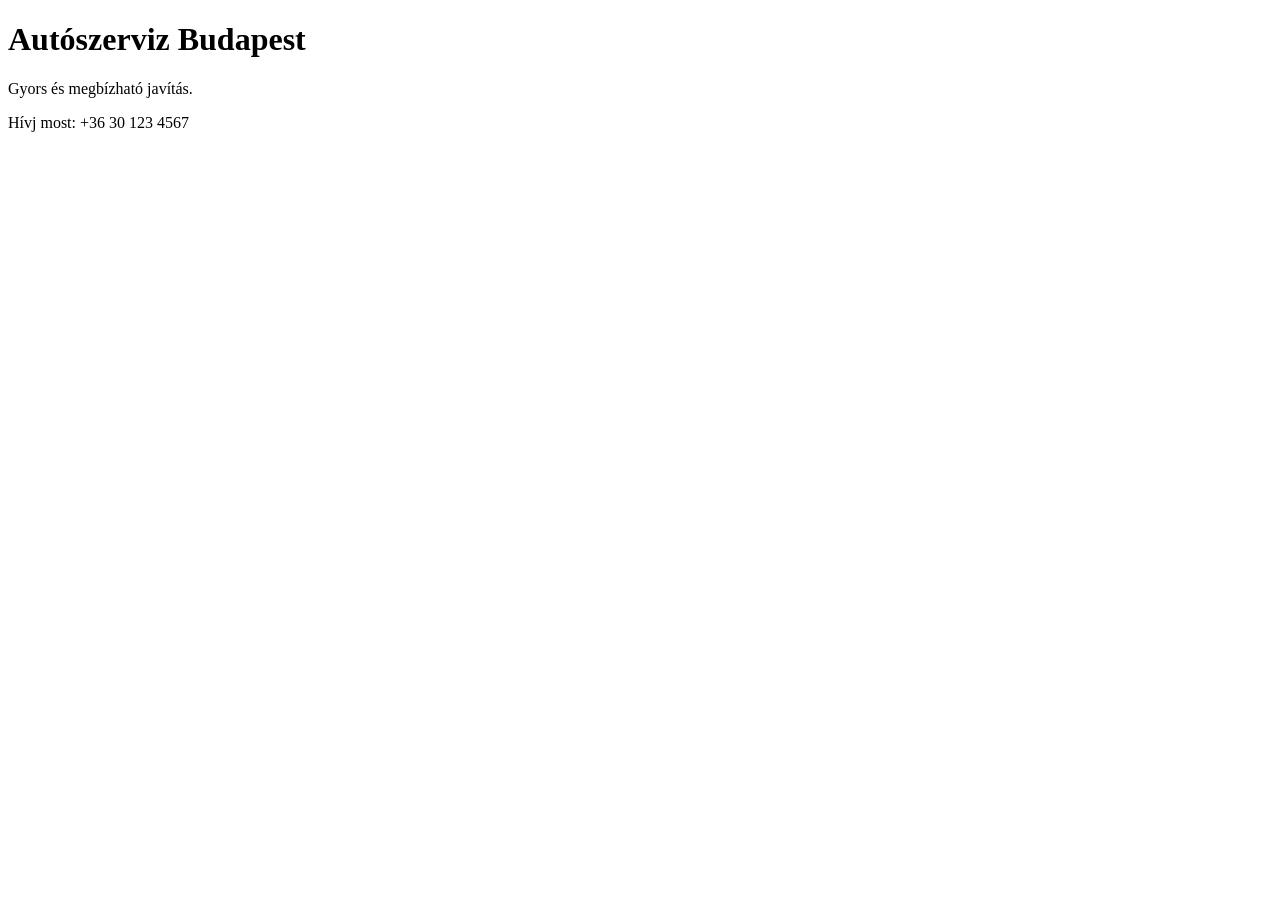
==== index.html @ 5801a92e "Add initial HTML structure for Autószerviz page" ====
<!DOCTYPE html>
<html lang="hu">
<head>
    <meta charset="UTF-8">
    <title>Autószerviz</title>
</head>
<body>
    <h1>Autószerviz Budapest</h1>
    <p>Gyors és megbízható javítás.</p>
    <p>Hívj most: +36 30 123 4567</p>
</body>
</html>
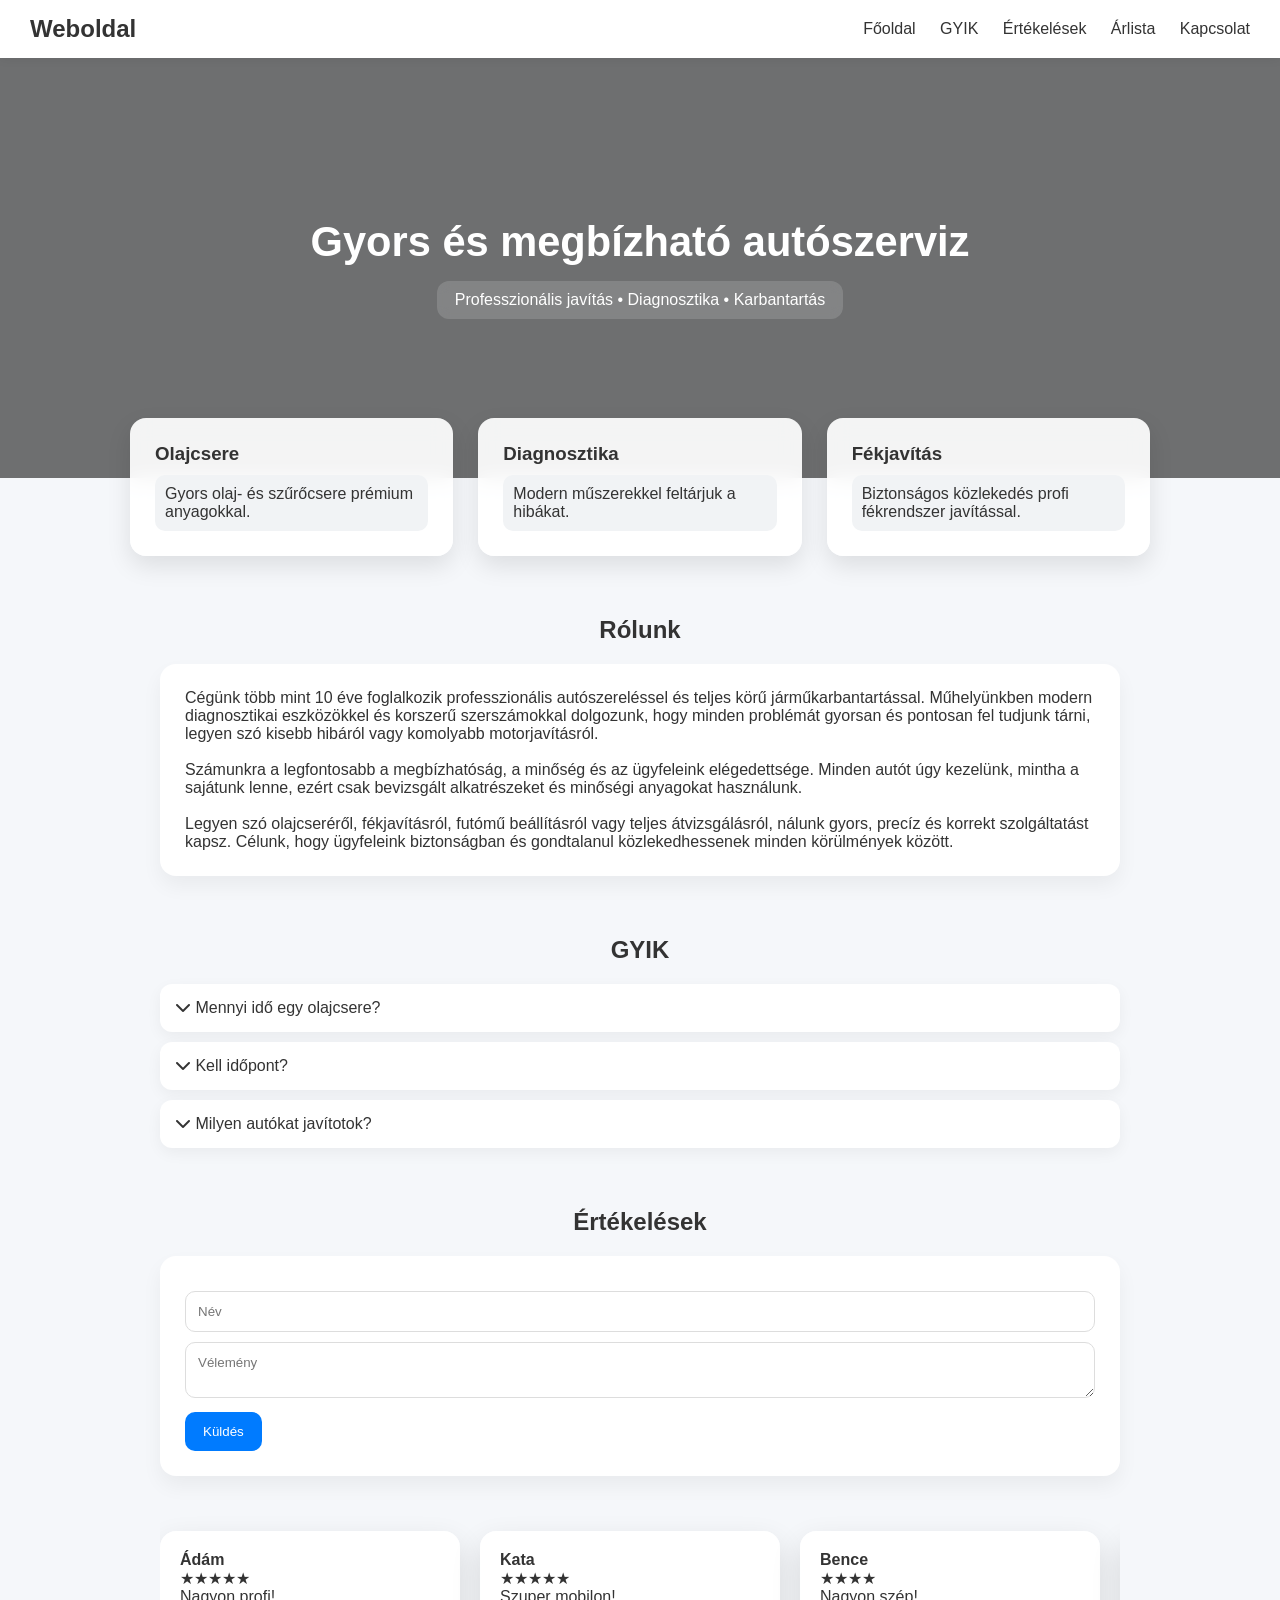
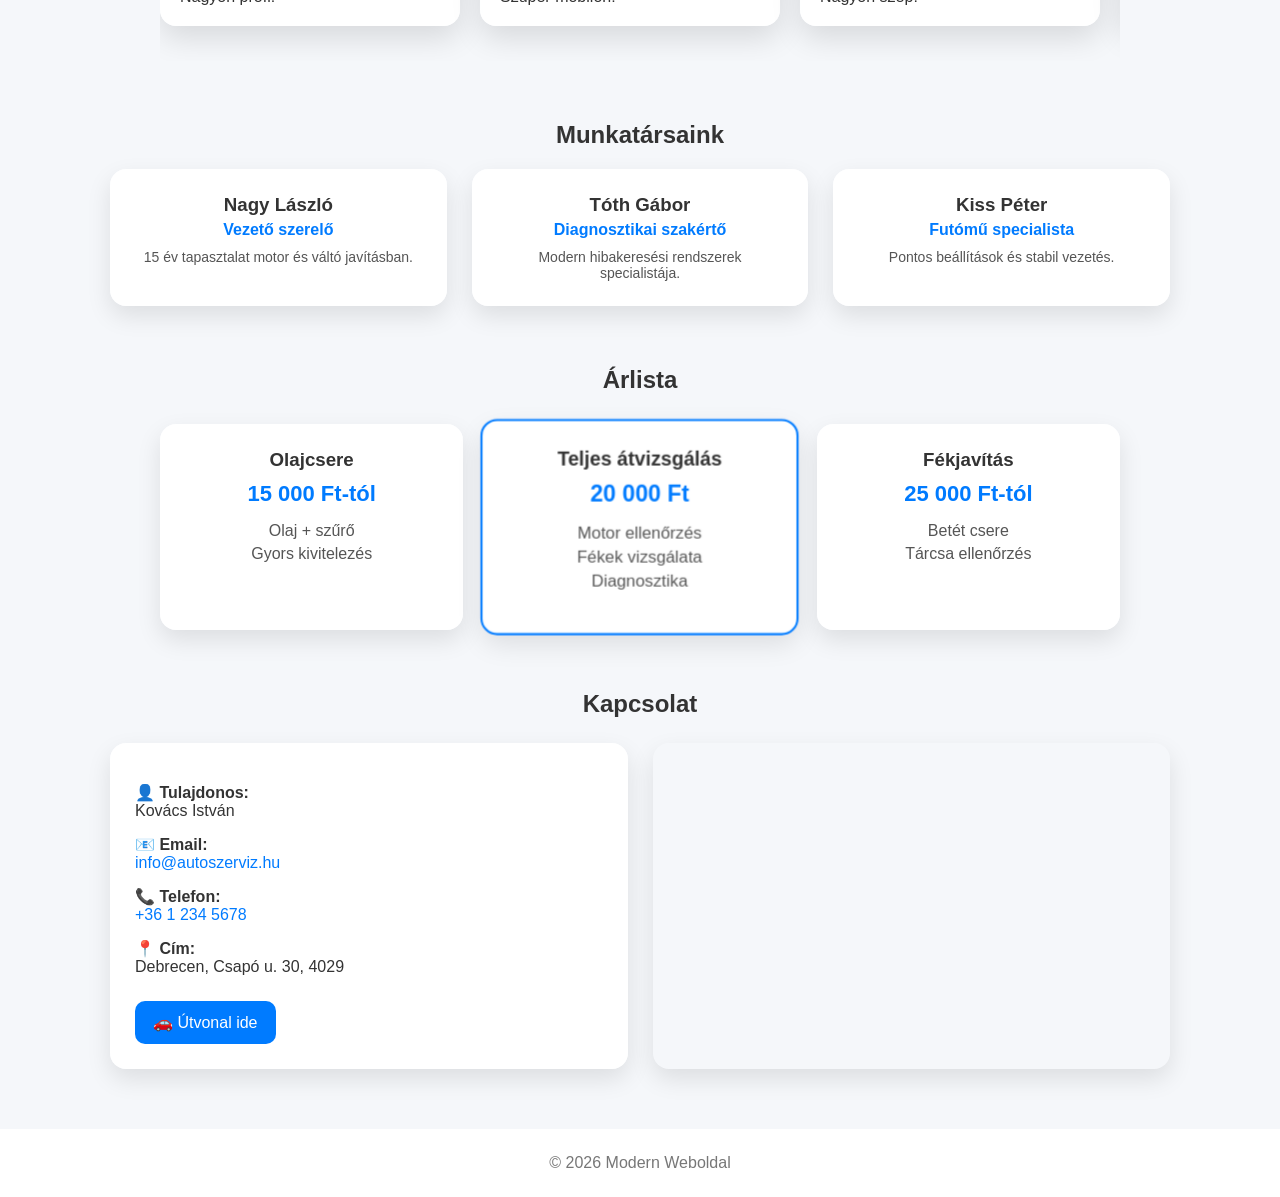
==== commit 38df0714: "Create index.html" ====
--- a/index.html
+++ b/index.html
@@ -1,12 +1,820 @@
 <!DOCTYPE html>
 <html lang="hu">
 <head>
-    <meta charset="UTF-8">
-    <title>Autószerviz</title>
+<meta charset="UTF-8">
+<meta name="viewport" content="width=device-width, initial-scale=1.0">
+
+<script src="https://code.jquery.com/jquery-3.6.0.min.js"></script>
+<link rel="stylesheet" href="https://cdnjs.cloudflare.com/ajax/libs/font-awesome/6.5.0/css/all.min.css">
+
+<title>Modern Landing Page</title>
+
+<style>
+* {
+    margin: 0;
+    padding: 0;
+    box-sizing: border-box;
+    font-family: Arial, sans-serif;
+}
+
+body {
+    background: #f5f7fa;
+    color: #333;
+    overflow-x: hidden;
+}
+
+/* HEADER */
+header {
+    background: white;
+    padding: 15px 30px;
+    display: flex;
+    justify-content: space-between;
+    align-items: center;
+    position: sticky;
+    top: 0;
+    z-index: 100;
+    box-shadow: 0 2px 10px rgba(0,0,0,0.05);
+}
+
+nav a {
+    margin-left: 20px;
+    text-decoration: none;
+    color: #333;
+    font-weight: 500;
+}
+
+nav a:hover {
+    color: #007bff;
+}
+
+/* HERO */
+.hero {
+    height: 420px;
+    position: relative;
+    overflow: hidden;
+    display: flex;
+    align-items: center;
+    justify-content: center;
+    text-align: center;
+    color: white;
+}
+
+.hero-slide {
+    position: absolute;
+    inset: 0;
+    background-size: cover;
+    background-position: center;
+    opacity: 0;
+    transition: opacity 1s ease;
+}
+
+.hero-slide.active {
+    opacity: 1;
+}
+
+.hero::before {
+    content: "";
+    position: absolute;
+    inset: 0;
+    background: rgba(0,0,0,0.55);
+    z-index: 1;
+}
+
+.hero-content {
+    position: relative;
+    z-index: 2;
+}
+
+.hero h1 {
+    font-size: 2.6rem;
+    margin-bottom: 15px;
+}
+
+.hero p {
+    background: rgba(255,255,255,0.15);
+    padding: 10px 18px;
+    border-radius: 12px;
+    display: inline-block;
+    backdrop-filter: blur(6px);
+}
+
+/* CARDS */
+.cards {
+    display: grid;
+    grid-template-columns: repeat(3, 1fr);
+    gap: 25px;
+    padding: 0 40px;
+    max-width: 1100px;
+
+    margin: -60px auto 0 auto;
+    position: relative;
+    z-index: 10;
+}
+
+.card {
+    background: rgba(255,255,255,0.92);
+    backdrop-filter: blur(10px);
+    padding: 25px;
+    border-radius: 16px;
+    box-shadow: 0 10px 25px rgba(0,0,0,0.1);
+    transition: 0.3s;
+}
+
+.card:hover {
+    transform: translateY(-8px);
+}
+
+.card p {
+    margin-top: 10px;
+    background: #f1f3f5;
+    padding: 10px;
+    border-radius: 10px;
+}
+
+/* SECTION */
+.section {
+    max-width: 1000px;
+    margin: 60px auto;
+    padding: 0 20px;
+}
+
+.section h2 {
+    text-align: center;
+    margin-bottom: 20px;
+}
+
+/* ABOUT */
+.about {
+    background: white;
+    padding: 25px;
+    border-radius: 16px;
+    box-shadow: 0 10px 20px rgba(0,0,0,0.05);
+}
+
+/* FAQ */
+.faq-item {
+    background: white;
+    margin-bottom: 10px;
+    padding: 15px;
+    border-radius: 12px;
+    cursor: pointer;
+    box-shadow: 0 5px 15px rgba(0,0,0,0.05);
+}
+
+.faq-answer {
+    display: none;
+    margin-top: 10px;
+    color: #666;
+}
+
+/* REVIEW FORM */
+.review-form {
+    background: white;
+    padding: 25px;
+    border-radius: 16px;
+    box-shadow: 0 10px 20px rgba(0,0,0,0.05);
+    margin-bottom: 30px;
+}
+
+.review-form input,
+.review-form textarea {
+    width: 100%;
+    padding: 12px;
+    margin-top: 10px;
+    border: 1px solid #ddd;
+    border-radius: 10px;
+}
+
+.review-form button {
+    margin-top: 10px;
+    background: #007bff;
+    color: white;
+    border: none;
+    padding: 12px 18px;
+    border-radius: 10px;
+    cursor: pointer;
+}
+
+/* REVIEWS (FIXED SHADOW ISSUE) */
+.slider-container {
+    overflow: visible;  /* 🔥 FIX: nincs levágás */
+    padding: 25px 0;
+}
+
+.slider {
+    display: flex;
+    gap: 20px;
+    transition: transform 0.5s ease;
+}
+
+.review-card {
+    min-width: 260px;
+    max-width: 260px;
+    flex-shrink: 0;
+    background: rgba(255,255,255,0.92);
+    backdrop-filter: blur(10px);
+    padding: 20px;
+    border-radius: 16px;
+
+    box-shadow: 0 12px 30px rgba(0,0,0,0.12);
+}
+
+.slider-container {
+    overflow: hidden;
+}
+
+.slider {
+    display: flex;
+    gap: 20px;
+    transition: transform 0.5s ease;
+
+    /* 🔥 fontos mobilhoz */
+    -webkit-overflow-scrolling: touch;
+    padding-bottom: 10px;
+}
+
+.review-card {
+    scroll-snap-align: start;
+}
+
+.slider-container {
+    overflow: hidden;
+    padding: 25px 0;
+    position: relative;
+}
+
+.slider {
+    display: flex;
+    gap: 20px;
+    transition: transform 0.5s ease;
+    will-change: transform;
+    cursor: grab;
+}
+
+.slider:active {
+    cursor: grabbing;
+}
+
+.review-card {
+    min-width: 300px;
+    flex-shrink: 0;
+}
+
+@media (max-width: 768px) {
+    .review-card {
+        min-width: 80%;
+        max-width: 80%;
+    }
+
+    .slider {
+        gap: 15px;
+        padding: 10px 0;
+    }
+}
+
+.contact {
+    max-width: 1100px;
+    margin: 60px auto;
+    padding: 0 20px;
+}
+
+.contact h2 {
+    text-align: center;
+    margin-bottom: 25px;
+}
+
+.contact-box {
+    display: grid;
+    grid-template-columns: 1fr 1fr;
+    gap: 25px;
+}
+
+.contact-info {
+    background: rgba(255,255,255,0.92);
+    backdrop-filter: blur(10px);
+    padding: 25px;
+    border-radius: 16px;
+    box-shadow: 0 10px 25px rgba(0,0,0,0.1);
+}
+
+.contact-info p {
+    margin: 15px 0;
+    font-size: 16px;
+}
+
+.contact-info a {
+    color: #007bff;
+    text-decoration: none;
+}
+
+.contact-info a:hover {
+    text-decoration: underline;
+}
+
+.cta-btn {
+    display: inline-block;
+    margin-top: 10px;
+    background: #007bff;
+    color: white !important;
+    padding: 12px 18px;
+    border-radius: 10px;
+    text-decoration: none;
+    transition: 0.3s;
+}
+
+.cta-btn:hover {
+    transform: scale(1.05);
+}
+
+.map {
+    border-radius: 16px;
+    overflow: hidden;
+    box-shadow: 0 10px 25px rgba(0,0,0,0.1);
+}
+
+.map iframe {
+    width: 100%;
+    height: 100%;
+    min-height: 300px;
+    border: 0;
+}
+
+/* MOBILE */
+@media (max-width: 768px) {
+    .contact-box {
+        grid-template-columns: 1fr;
+    }
+}
+
+#slider,
+#slider *, #faq, #faq * {
+    user-select: none;
+    -webkit-user-select: none;
+    -ms-user-select: none;
+}
+
+/* FOOTER */
+footer {
+    text-align: center;
+    padding: 25px;
+    background: white;
+    margin-top: 60px;
+    color: #777;
+}
+
+.team {
+    max-width: 1100px;
+    margin: 60px auto;
+    padding: 0 20px;
+}
+
+.team h2 {
+    text-align: center;
+    margin-bottom: 20px;
+}
+
+.team-grid {
+    display: grid;
+    grid-template-columns: repeat(3, 1fr);
+    gap: 25px;
+}
+
+.team-card {
+    background: rgba(255,255,255,0.92);
+    backdrop-filter: blur(10px);
+    padding: 25px;
+    border-radius: 16px;
+    box-shadow: 0 10px 25px rgba(0,0,0,0.1);
+    text-align: center;
+    transition: 0.3s;
+}
+
+.team-card:hover {
+    transform: translateY(-8px);
+    box-shadow: 0 15px 35px rgba(0,0,0,0.15);
+}
+
+.team-card h3 {
+    margin-bottom: 5px;
+}
+
+.team-card span {
+    display: block;
+    color: #007bff;
+    font-weight: bold;
+    margin-bottom: 10px;
+}
+
+.team-card p {
+    font-size: 14px;
+    color: #555;
+}
+
+/* MOBILE */
+@media (max-width: 768px) {
+    .team-grid {
+        grid-template-columns: 1fr;
+    }
+}
+
+.pricing {
+    display: grid;
+    grid-template-columns: repeat(3, 1fr);
+    gap: 25px;
+    margin-top: 30px;
+}
+
+.price-card {
+    background: rgba(255,255,255,0.92);
+    backdrop-filter: blur(10px);
+    padding: 25px;
+    border-radius: 16px;
+    box-shadow: 0 10px 25px rgba(0,0,0,0.1);
+    text-align: center;
+    transition: 0.3s;
+}
+
+.price-card:hover {
+    transform: translateY(-8px);
+    box-shadow: 0 15px 35px rgba(0,0,0,0.15);
+}
+
+.price-card h3 {
+    margin-bottom: 10px;
+}
+
+.price {
+    font-size: 22px;
+    font-weight: bold;
+    color: #007bff;
+    margin-bottom: 10px;
+}
+
+.price-card ul {
+    list-style: none;
+    margin: 15px 0;
+}
+
+.price-card ul li {
+    margin: 5px 0;
+    color: #555;
+}
+
+.price-card button {
+    margin-top: 10px;
+    background: #007bff;
+    color: white;
+    border: none;
+    padding: 12px 18px;
+    border-radius: 10px;
+    cursor: pointer;
+}
+
+.price-card.featured {
+    border: 2px solid #007bff;
+    transform: scale(1.05);
+}
+
+/* MOBILE */
+@media (max-width: 768px) {
+    .pricing {
+        grid-template-columns: 1fr;
+    }
+
+    .price-card.featured {
+        transform: none;
+    }
+}
+
+/* MOBILE */
+@media (max-width: 768px) {
+    .cards {
+        grid-template-columns: 1fr;
+        padding: 0 20px;
+    }
+
+    header {
+        flex-direction: column;
+        gap: 10px;
+    }
+
+    .hero h1 {
+        font-size: 2rem;
+    }
+}
+</style>
 </head>
+
 <body>
-    <h1>Autószerviz Budapest</h1>
-    <p>Gyors és megbízható javítás.</p>
-    <p>Hívj most: +36 30 123 4567</p>
+
+<header>
+    <h2>Weboldal</h2>
+    <nav>
+        <a href="#">Főoldal</a>
+        <a href="#faq">GYIK</a>
+        <a href="#reviews">Értékelések</a>
+        <a href="#pricing">Árlista</a>
+        <a href="#contact">Kapcsolat</a>
+    </nav>
+</header>
+
+<!-- HERO -->
+<section class="hero">
+
+    <div class="hero-slide active" style="background-image:url('https://images.unsplash.com/photo-1605559424843-9e4c228bf1c2?auto=format&fit=crop&w=1600&q=80')"></div>
+    <div class="hero-slide" style="background-image:url('https://images.unsplash.com/photo-1619642751034-765dfdf7c58e?auto=format&fit=crop&w=1600&q=80')"></div>
+    <div class="hero-slide" style="background-image:url('https://images.unsplash.com/photo-1581092918056-0c4c3acd3789?auto=format&fit=crop&w=1600&q=80')"></div>
+
+    <div class="hero-content">
+        <h1>Gyors és megbízható autószerviz</h1>
+        <p>Professzionális javítás • Diagnosztika • Karbantartás</p>
+    </div>
+</section>
+
+<!-- CARDS -->
+<section class="cards">
+    <div class="card">
+        <h3>Olajcsere</h3>
+        <p>Gyors olaj- és szűrőcsere prémium anyagokkal.</p>
+    </div>
+
+    <div class="card">
+        <h3>Diagnosztika</h3>
+        <p>Modern műszerekkel feltárjuk a hibákat.</p>
+    </div>
+
+    <div class="card">
+        <h3>Fékjavítás</h3>
+        <p>Biztonságos közlekedés profi fékrendszer javítással.</p>
+    </div>
+</section>
+
+<!-- ABOUT -->
+<section class="section">
+    <h2>Rólunk</h2>
+    <div class="about">
+        Cégünk több mint 10 éve foglalkozik professzionális autószereléssel és teljes körű járműkarbantartással. 
+        Műhelyünkben modern diagnosztikai eszközökkel és korszerű szerszámokkal dolgozunk, hogy minden problémát 
+        gyorsan és pontosan fel tudjunk tárni, legyen szó kisebb hibáról vagy komolyabb motorjavításról.
+        <br><br>
+        Számunkra a legfontosabb a megbízhatóság, a minőség és az ügyfeleink elégedettsége. Minden autót 
+        úgy kezelünk, mintha a sajátunk lenne, ezért csak bevizsgált alkatrészeket és minőségi anyagokat használunk.
+        <br><br>
+        Legyen szó olajcseréről, fékjavításról, futómű beállításról vagy teljes átvizsgálásról, nálunk 
+        gyors, precíz és korrekt szolgáltatást kapsz. Célunk, hogy ügyfeleink biztonságban és gondtalanul 
+        közlekedhessenek minden körülmények között.
+    </div>
+</section>
+
+<!-- FAQ -->
+<section class="section" id="faq">
+    <h2>GYIK</h2>
+
+    <div class="faq-item" onclick="toggleFaq(this)">
+        <i class="fa-solid fa-chevron-down faq-icon"></i>
+        Mennyi idő egy olajcsere?
+        <div class="faq-answer">Általában 30-60 perc.</div>
+    </div>
+
+    <div class="faq-item" onclick="toggleFaq(this)">
+        <i class="fa-solid fa-chevron-down faq-icon"></i>
+        Kell időpont?
+        <div class="faq-answer">Ajánlott, de sürgős esetben is fogadunk.</div>
+    </div>
+
+    <div class="faq-item" onclick="toggleFaq(this)">
+        <i class="fa-solid fa-chevron-down faq-icon"></i>
+        Milyen autókat javítotok?
+        <div class="faq-answer">Minden márkát vállalunk.</div>
+    </div>
+</section>
+
+<!-- REVIEWS -->
+<section class="section" id="reviews">
+
+    <h2>Értékelések</h2>
+
+    <div class="review-form">
+        <input id="name" placeholder="Név">
+        <textarea id="text" placeholder="Vélemény"></textarea>
+        <button onclick="addReview()">Küldés</button>
+    </div>
+
+    <div class="slider-container">
+        <div class="slider" id="slider"></div>
+    </div>
+
+</section>
+
+<section class="team">
+    <h2>Munkatársaink</h2>
+
+    <div class="team-grid">
+
+        <div class="team-card">
+            <h3>Nagy László</h3>
+            <span>Vezető szerelő</span>
+            <p>15 év tapasztalat motor és váltó javításban.</p>
+        </div>
+
+        <div class="team-card">
+            <h3>Tóth Gábor</h3>
+            <span>Diagnosztikai szakértő</span>
+            <p>Modern hibakeresési rendszerek specialistája.</p>
+        </div>
+
+        <div class="team-card">
+            <h3>Kiss Péter</h3>
+            <span>Futómű specialista</span>
+            <p>Pontos beállítások és stabil vezetés.</p>
+        </div>
+
+    </div>
+</section>
+
+<section class="section" id="pricing">
+
+    <h2>Árlista</h2>
+
+    <div class="pricing">
+
+        <div class="price-card">
+            <h3>Olajcsere</h3>
+            <div class="price">15 000 Ft-tól</div>
+            <ul>
+                <li>Olaj + szűrő</li>
+                <li>Gyors kivitelezés</li>
+            </ul>
+        </div>
+
+        <div class="price-card featured">
+            <h3>Teljes átvizsgálás</h3>
+            <div class="price">20 000 Ft</div>
+            <ul>
+                <li>Motor ellenőrzés</li>
+                <li>Fékek vizsgálata</li>
+                <li>Diagnosztika</li>
+            </ul>
+        </div>
+
+        <div class="price-card">
+            <h3>Fékjavítás</h3>
+            <div class="price">25 000 Ft-tól</div>
+            <ul>
+                <li>Betét csere</li>
+                <li>Tárcsa ellenőrzés</li>
+            </ul>
+        </div>
+
+    </div>
+
+</section>
+
+<section class="contact" id="contact">
+    <h2>Kapcsolat</h2>
+
+    <div class="contact-box">
+
+        <div class="contact-info">
+            <p><strong>👤 Tulajdonos:</strong><br> Kovács István</p>
+
+            <p><strong>📧 Email:</strong><br>
+                <a href="mailto:info@autoszerviz.hu">info@autoszerviz.hu</a>
+            </p>
+
+            <p><strong>📞 Telefon:</strong><br>
+                <a href="tel:+3612345678">+36 1 234 5678</a>
+            </p>
+
+            <p><strong>📍 Cím:</strong><br>
+                Debrecen, Csapó u. 30, 4029
+            </p>
+            <a class="cta-btn" href="https://www.google.com/maps/dir/?api=1&destination=Debrecen,+Csapó+u.+30">🚗 Útvonal ide</a>
+        </div>
+
+        <div class="map">
+            <iframe 
+                src="https://www.google.com/maps?q=Debrecen,+Csapó+u.+30,+4029&output=embed"
+                loading="lazy">
+            </iframe>
+        </div>
+
+    </div>
+</section>
+
+<footer>
+    © 2026 Modern Weboldal
+</footer>
+
+<script>
+
+/* HERO SLIDER */
+let slides = document.querySelectorAll(".hero-slide");
+let current = 0;
+
+setInterval(() => {
+    slides[current].classList.remove("active");
+    current = (current + 1) % slides.length;
+    slides[current].classList.add("active");
+}, 4000);
+
+/* FAQ */
+function toggleFaq(el) {
+    let icon = $(el).find(".faq-icon");
+
+    $(el).find(".faq-answer").stop(true, true).slideToggle(250);
+
+    if (icon.hasClass("fa-chevron-down")) {
+        icon.removeClass("fa-chevron-down").addClass("fa-chevron-up");
+    } else {
+        icon.removeClass("fa-chevron-up").addClass("fa-chevron-down");
+    }
+}
+/* REVIEWS */
+let reviews = [
+    {name:"Ádám", text:"Nagyon profi!", stars:5},
+    {name:"Kata", text:"Szuper mobilon!", stars:5},
+    {name:"Bence", text:"Nagyon szép!", stars:4},
+    {name:"József", text:"Nagyon profi!", stars:5},
+    {name:"Béla", text:"Szuper mobilon!", stars:5},
+    {name:"Anita", text:"Nagyon szép!", stars:4}
+];
+
+function render() {
+    const slider = document.getElementById("slider");
+    slider.innerHTML = "";
+
+    reviews.forEach(r => {
+        slider.innerHTML += `
+            <div class="review-card">
+                <h4>${r.name}</h4>
+                <p>${"★".repeat(r.stars)}</p>
+                <p>${r.text}</p>
+            </div>
+        `;
+    });
+}
+
+render();
+
+function addReview() {
+    const name = document.getElementById("name").value;
+    const text = document.getElementById("text").value;
+
+    if(!name || !text) return;
+
+    reviews.push({name, text, stars:5});
+    render();
+}
+
+
+let slider = document.getElementById("slider");
+let position = 0;
+let startX = 0;
+let isDown = false;
+
+function updateSlider() {
+    slider.style.transform = `translateX(${position}px)`;
+}
+
+/* MOUSE */
+slider.addEventListener("mousedown", (e) => {
+    isDown = true;
+    startX = e.pageX;
+});
+
+slider.addEventListener("mouseup", () => {
+    isDown = false;
+});
+
+slider.addEventListener("mouseleave", () => {
+    isDown = false;
+});
+
+slider.addEventListener("mousemove", (e) => {
+    if (!isDown) return;
+
+    let move = e.pageX - startX;
+    startX = e.pageX;
+
+    position += move;
+    updateSlider();
+});
+
+/* TOUCH (MOBIL) */
+slider.addEventListener("touchstart", (e) => {
+    startX = e.touches[0].clientX;
+});
+
+slider.addEventListener("touchmove", (e) => {
+    let move = e.touches[0].clientX - startX;
+    startX = e.touches[0].clientX;
+
+    position += move;
+    updateSlider();
+});
+
+</script>
+
 </body>
 </html>
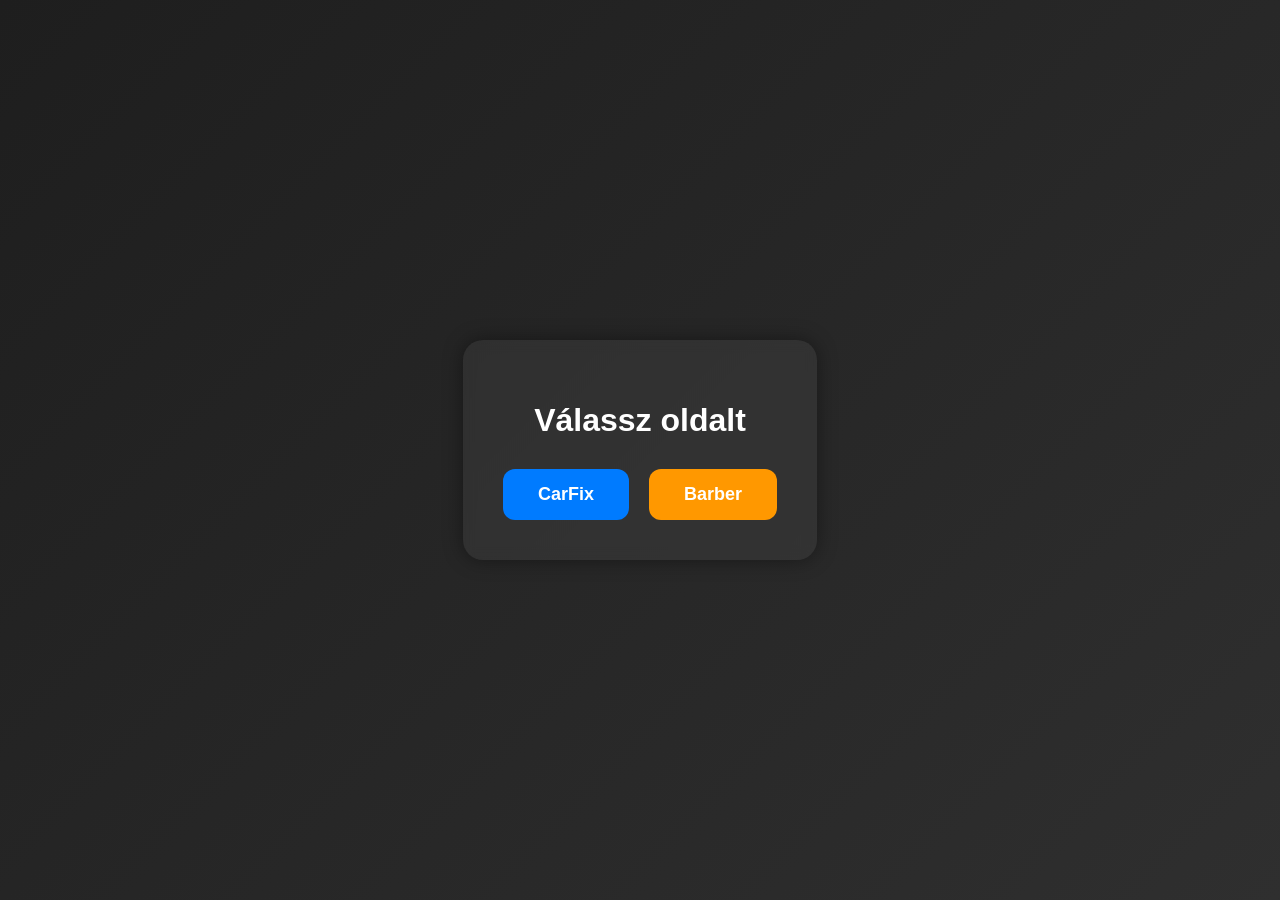
==== commit 93241919: "Add files via upload" ====
--- a/index.html
+++ b/index.html
@@ -1,820 +1,81 @@
-<!DOCTYPE html>
-<html lang="hu">
-<head>
-<meta charset="UTF-8">
-<meta name="viewport" content="width=device-width, initial-scale=1.0">
-
-<script src="https://code.jquery.com/jquery-3.6.0.min.js"></script>
-<link rel="stylesheet" href="https://cdnjs.cloudflare.com/ajax/libs/font-awesome/6.5.0/css/all.min.css">
-
-<title>Modern Landing Page</title>
-
-<style>
-* {
-    margin: 0;
-    padding: 0;
-    box-sizing: border-box;
-    font-family: Arial, sans-serif;
-}
-
-body {
-    background: #f5f7fa;
-    color: #333;
-    overflow-x: hidden;
-}
-
-/* HEADER */
-header {
-    background: white;
-    padding: 15px 30px;
-    display: flex;
-    justify-content: space-between;
-    align-items: center;
-    position: sticky;
-    top: 0;
-    z-index: 100;
-    box-shadow: 0 2px 10px rgba(0,0,0,0.05);
-}
-
-nav a {
-    margin-left: 20px;
-    text-decoration: none;
-    color: #333;
-    font-weight: 500;
-}
-
-nav a:hover {
-    color: #007bff;
-}
-
-/* HERO */
-.hero {
-    height: 420px;
-    position: relative;
-    overflow: hidden;
-    display: flex;
-    align-items: center;
-    justify-content: center;
-    text-align: center;
-    color: white;
-}
-
-.hero-slide {
-    position: absolute;
-    inset: 0;
-    background-size: cover;
-    background-position: center;
-    opacity: 0;
-    transition: opacity 1s ease;
-}
-
-.hero-slide.active {
-    opacity: 1;
-}
-
-.hero::before {
-    content: "";
-    position: absolute;
-    inset: 0;
-    background: rgba(0,0,0,0.55);
-    z-index: 1;
-}
-
-.hero-content {
-    position: relative;
-    z-index: 2;
-}
-
-.hero h1 {
-    font-size: 2.6rem;
-    margin-bottom: 15px;
-}
-
-.hero p {
-    background: rgba(255,255,255,0.15);
-    padding: 10px 18px;
-    border-radius: 12px;
-    display: inline-block;
-    backdrop-filter: blur(6px);
-}
-
-/* CARDS */
-.cards {
-    display: grid;
-    grid-template-columns: repeat(3, 1fr);
-    gap: 25px;
-    padding: 0 40px;
-    max-width: 1100px;
-
-    margin: -60px auto 0 auto;
-    position: relative;
-    z-index: 10;
-}
-
-.card {
-    background: rgba(255,255,255,0.92);
-    backdrop-filter: blur(10px);
-    padding: 25px;
-    border-radius: 16px;
-    box-shadow: 0 10px 25px rgba(0,0,0,0.1);
-    transition: 0.3s;
-}
-
-.card:hover {
-    transform: translateY(-8px);
-}
-
-.card p {
-    margin-top: 10px;
-    background: #f1f3f5;
-    padding: 10px;
-    border-radius: 10px;
-}
-
-/* SECTION */
-.section {
-    max-width: 1000px;
-    margin: 60px auto;
-    padding: 0 20px;
-}
-
-.section h2 {
-    text-align: center;
-    margin-bottom: 20px;
-}
-
-/* ABOUT */
-.about {
-    background: white;
-    padding: 25px;
-    border-radius: 16px;
-    box-shadow: 0 10px 20px rgba(0,0,0,0.05);
-}
-
-/* FAQ */
-.faq-item {
-    background: white;
-    margin-bottom: 10px;
-    padding: 15px;
-    border-radius: 12px;
-    cursor: pointer;
-    box-shadow: 0 5px 15px rgba(0,0,0,0.05);
-}
-
-.faq-answer {
-    display: none;
-    margin-top: 10px;
-    color: #666;
-}
-
-/* REVIEW FORM */
-.review-form {
-    background: white;
-    padding: 25px;
-    border-radius: 16px;
-    box-shadow: 0 10px 20px rgba(0,0,0,0.05);
-    margin-bottom: 30px;
-}
-
-.review-form input,
-.review-form textarea {
-    width: 100%;
-    padding: 12px;
-    margin-top: 10px;
-    border: 1px solid #ddd;
-    border-radius: 10px;
-}
-
-.review-form button {
-    margin-top: 10px;
-    background: #007bff;
-    color: white;
-    border: none;
-    padding: 12px 18px;
-    border-radius: 10px;
-    cursor: pointer;
-}
-
-/* REVIEWS (FIXED SHADOW ISSUE) */
-.slider-container {
-    overflow: visible;  /* 🔥 FIX: nincs levágás */
-    padding: 25px 0;
-}
-
-.slider {
-    display: flex;
-    gap: 20px;
-    transition: transform 0.5s ease;
-}
-
-.review-card {
-    min-width: 260px;
-    max-width: 260px;
-    flex-shrink: 0;
-    background: rgba(255,255,255,0.92);
-    backdrop-filter: blur(10px);
-    padding: 20px;
-    border-radius: 16px;
-
-    box-shadow: 0 12px 30px rgba(0,0,0,0.12);
-}
-
-.slider-container {
-    overflow: hidden;
-}
-
-.slider {
-    display: flex;
-    gap: 20px;
-    transition: transform 0.5s ease;
-
-    /* 🔥 fontos mobilhoz */
-    -webkit-overflow-scrolling: touch;
-    padding-bottom: 10px;
-}
-
-.review-card {
-    scroll-snap-align: start;
-}
-
-.slider-container {
-    overflow: hidden;
-    padding: 25px 0;
-    position: relative;
-}
-
-.slider {
-    display: flex;
-    gap: 20px;
-    transition: transform 0.5s ease;
-    will-change: transform;
-    cursor: grab;
-}
-
-.slider:active {
-    cursor: grabbing;
-}
-
-.review-card {
-    min-width: 300px;
-    flex-shrink: 0;
-}
-
-@media (max-width: 768px) {
-    .review-card {
-        min-width: 80%;
-        max-width: 80%;
-    }
-
-    .slider {
-        gap: 15px;
-        padding: 10px 0;
-    }
-}
-
-.contact {
-    max-width: 1100px;
-    margin: 60px auto;
-    padding: 0 20px;
-}
-
-.contact h2 {
-    text-align: center;
-    margin-bottom: 25px;
-}
-
-.contact-box {
-    display: grid;
-    grid-template-columns: 1fr 1fr;
-    gap: 25px;
-}
-
-.contact-info {
-    background: rgba(255,255,255,0.92);
-    backdrop-filter: blur(10px);
-    padding: 25px;
-    border-radius: 16px;
-    box-shadow: 0 10px 25px rgba(0,0,0,0.1);
-}
-
-.contact-info p {
-    margin: 15px 0;
-    font-size: 16px;
-}
-
-.contact-info a {
-    color: #007bff;
-    text-decoration: none;
-}
-
-.contact-info a:hover {
-    text-decoration: underline;
-}
-
-.cta-btn {
-    display: inline-block;
-    margin-top: 10px;
-    background: #007bff;
-    color: white !important;
-    padding: 12px 18px;
-    border-radius: 10px;
-    text-decoration: none;
-    transition: 0.3s;
-}
-
-.cta-btn:hover {
-    transform: scale(1.05);
-}
-
-.map {
-    border-radius: 16px;
-    overflow: hidden;
-    box-shadow: 0 10px 25px rgba(0,0,0,0.1);
-}
-
-.map iframe {
-    width: 100%;
-    height: 100%;
-    min-height: 300px;
-    border: 0;
-}
-
-/* MOBILE */
-@media (max-width: 768px) {
-    .contact-box {
-        grid-template-columns: 1fr;
-    }
-}
-
-#slider,
-#slider *, #faq, #faq * {
-    user-select: none;
-    -webkit-user-select: none;
-    -ms-user-select: none;
-}
-
-/* FOOTER */
-footer {
-    text-align: center;
-    padding: 25px;
-    background: white;
-    margin-top: 60px;
-    color: #777;
-}
-
-.team {
-    max-width: 1100px;
-    margin: 60px auto;
-    padding: 0 20px;
-}
-
-.team h2 {
-    text-align: center;
-    margin-bottom: 20px;
-}
-
-.team-grid {
-    display: grid;
-    grid-template-columns: repeat(3, 1fr);
-    gap: 25px;
-}
-
-.team-card {
-    background: rgba(255,255,255,0.92);
-    backdrop-filter: blur(10px);
-    padding: 25px;
-    border-radius: 16px;
-    box-shadow: 0 10px 25px rgba(0,0,0,0.1);
-    text-align: center;
-    transition: 0.3s;
-}
-
-.team-card:hover {
-    transform: translateY(-8px);
-    box-shadow: 0 15px 35px rgba(0,0,0,0.15);
-}
-
-.team-card h3 {
-    margin-bottom: 5px;
-}
-
-.team-card span {
-    display: block;
-    color: #007bff;
-    font-weight: bold;
-    margin-bottom: 10px;
-}
-
-.team-card p {
-    font-size: 14px;
-    color: #555;
-}
-
-/* MOBILE */
-@media (max-width: 768px) {
-    .team-grid {
-        grid-template-columns: 1fr;
-    }
-}
-
-.pricing {
-    display: grid;
-    grid-template-columns: repeat(3, 1fr);
-    gap: 25px;
-    margin-top: 30px;
-}
-
-.price-card {
-    background: rgba(255,255,255,0.92);
-    backdrop-filter: blur(10px);
-    padding: 25px;
-    border-radius: 16px;
-    box-shadow: 0 10px 25px rgba(0,0,0,0.1);
-    text-align: center;
-    transition: 0.3s;
-}
-
-.price-card:hover {
-    transform: translateY(-8px);
-    box-shadow: 0 15px 35px rgba(0,0,0,0.15);
-}
-
-.price-card h3 {
-    margin-bottom: 10px;
-}
-
-.price {
-    font-size: 22px;
-    font-weight: bold;
-    color: #007bff;
-    margin-bottom: 10px;
-}
-
-.price-card ul {
-    list-style: none;
-    margin: 15px 0;
-}
-
-.price-card ul li {
-    margin: 5px 0;
-    color: #555;
-}
-
-.price-card button {
-    margin-top: 10px;
-    background: #007bff;
-    color: white;
-    border: none;
-    padding: 12px 18px;
-    border-radius: 10px;
-    cursor: pointer;
-}
-
-.price-card.featured {
-    border: 2px solid #007bff;
-    transform: scale(1.05);
-}
-
-/* MOBILE */
-@media (max-width: 768px) {
-    .pricing {
-        grid-template-columns: 1fr;
-    }
-
-    .price-card.featured {
-        transform: none;
-    }
-}
-
-/* MOBILE */
-@media (max-width: 768px) {
-    .cards {
-        grid-template-columns: 1fr;
-        padding: 0 20px;
-    }
-
-    header {
-        flex-direction: column;
-        gap: 10px;
-    }
-
-    .hero h1 {
-        font-size: 2rem;
-    }
-}
-</style>
-</head>
-
-<body>
-
-<header>
-    <h2>Weboldal</h2>
-    <nav>
-        <a href="#">Főoldal</a>
-        <a href="#faq">GYIK</a>
-        <a href="#reviews">Értékelések</a>
-        <a href="#pricing">Árlista</a>
-        <a href="#contact">Kapcsolat</a>
-    </nav>
-</header>
-
-<!-- HERO -->
-<section class="hero">
-
-    <div class="hero-slide active" style="background-image:url('https://images.unsplash.com/photo-1605559424843-9e4c228bf1c2?auto=format&fit=crop&w=1600&q=80')"></div>
-    <div class="hero-slide" style="background-image:url('https://images.unsplash.com/photo-1619642751034-765dfdf7c58e?auto=format&fit=crop&w=1600&q=80')"></div>
-    <div class="hero-slide" style="background-image:url('https://images.unsplash.com/photo-1581092918056-0c4c3acd3789?auto=format&fit=crop&w=1600&q=80')"></div>
-
-    <div class="hero-content">
-        <h1>Gyors és megbízható autószerviz</h1>
-        <p>Professzionális javítás • Diagnosztika • Karbantartás</p>
-    </div>
-</section>
-
-<!-- CARDS -->
-<section class="cards">
-    <div class="card">
-        <h3>Olajcsere</h3>
-        <p>Gyors olaj- és szűrőcsere prémium anyagokkal.</p>
-    </div>
-
-    <div class="card">
-        <h3>Diagnosztika</h3>
-        <p>Modern műszerekkel feltárjuk a hibákat.</p>
-    </div>
-
-    <div class="card">
-        <h3>Fékjavítás</h3>
-        <p>Biztonságos közlekedés profi fékrendszer javítással.</p>
-    </div>
-</section>
-
-<!-- ABOUT -->
-<section class="section">
-    <h2>Rólunk</h2>
-    <div class="about">
-        Cégünk több mint 10 éve foglalkozik professzionális autószereléssel és teljes körű járműkarbantartással. 
-        Műhelyünkben modern diagnosztikai eszközökkel és korszerű szerszámokkal dolgozunk, hogy minden problémát 
-        gyorsan és pontosan fel tudjunk tárni, legyen szó kisebb hibáról vagy komolyabb motorjavításról.
-        <br><br>
-        Számunkra a legfontosabb a megbízhatóság, a minőség és az ügyfeleink elégedettsége. Minden autót 
-        úgy kezelünk, mintha a sajátunk lenne, ezért csak bevizsgált alkatrészeket és minőségi anyagokat használunk.
-        <br><br>
-        Legyen szó olajcseréről, fékjavításról, futómű beállításról vagy teljes átvizsgálásról, nálunk 
-        gyors, precíz és korrekt szolgáltatást kapsz. Célunk, hogy ügyfeleink biztonságban és gondtalanul 
-        közlekedhessenek minden körülmények között.
-    </div>
-</section>
-
-<!-- FAQ -->
-<section class="section" id="faq">
-    <h2>GYIK</h2>
-
-    <div class="faq-item" onclick="toggleFaq(this)">
-        <i class="fa-solid fa-chevron-down faq-icon"></i>
-        Mennyi idő egy olajcsere?
-        <div class="faq-answer">Általában 30-60 perc.</div>
-    </div>
-
-    <div class="faq-item" onclick="toggleFaq(this)">
-        <i class="fa-solid fa-chevron-down faq-icon"></i>
-        Kell időpont?
-        <div class="faq-answer">Ajánlott, de sürgős esetben is fogadunk.</div>
-    </div>
-
-    <div class="faq-item" onclick="toggleFaq(this)">
-        <i class="fa-solid fa-chevron-down faq-icon"></i>
-        Milyen autókat javítotok?
-        <div class="faq-answer">Minden márkát vállalunk.</div>
-    </div>
-</section>
-
-<!-- REVIEWS -->
-<section class="section" id="reviews">
-
-    <h2>Értékelések</h2>
-
-    <div class="review-form">
-        <input id="name" placeholder="Név">
-        <textarea id="text" placeholder="Vélemény"></textarea>
-        <button onclick="addReview()">Küldés</button>
-    </div>
-
-    <div class="slider-container">
-        <div class="slider" id="slider"></div>
-    </div>
-
-</section>
-
-<section class="team">
-    <h2>Munkatársaink</h2>
-
-    <div class="team-grid">
-
-        <div class="team-card">
-            <h3>Nagy László</h3>
-            <span>Vezető szerelő</span>
-            <p>15 év tapasztalat motor és váltó javításban.</p>
-        </div>
-
-        <div class="team-card">
-            <h3>Tóth Gábor</h3>
-            <span>Diagnosztikai szakértő</span>
-            <p>Modern hibakeresési rendszerek specialistája.</p>
-        </div>
-
-        <div class="team-card">
-            <h3>Kiss Péter</h3>
-            <span>Futómű specialista</span>
-            <p>Pontos beállítások és stabil vezetés.</p>
-        </div>
-
-    </div>
-</section>
-
-<section class="section" id="pricing">
-
-    <h2>Árlista</h2>
-
-    <div class="pricing">
-
-        <div class="price-card">
-            <h3>Olajcsere</h3>
-            <div class="price">15 000 Ft-tól</div>
-            <ul>
-                <li>Olaj + szűrő</li>
-                <li>Gyors kivitelezés</li>
-            </ul>
-        </div>
-
-        <div class="price-card featured">
-            <h3>Teljes átvizsgálás</h3>
-            <div class="price">20 000 Ft</div>
-            <ul>
-                <li>Motor ellenőrzés</li>
-                <li>Fékek vizsgálata</li>
-                <li>Diagnosztika</li>
-            </ul>
-        </div>
-
-        <div class="price-card">
-            <h3>Fékjavítás</h3>
-            <div class="price">25 000 Ft-tól</div>
-            <ul>
-                <li>Betét csere</li>
-                <li>Tárcsa ellenőrzés</li>
-            </ul>
-        </div>
-
-    </div>
-
-</section>
-
-<section class="contact" id="contact">
-    <h2>Kapcsolat</h2>
-
-    <div class="contact-box">
-
-        <div class="contact-info">
-            <p><strong>👤 Tulajdonos:</strong><br> Kovács István</p>
-
-            <p><strong>📧 Email:</strong><br>
-                <a href="mailto:info@autoszerviz.hu">info@autoszerviz.hu</a>
-            </p>
-
-            <p><strong>📞 Telefon:</strong><br>
-                <a href="tel:+3612345678">+36 1 234 5678</a>
-            </p>
-
-            <p><strong>📍 Cím:</strong><br>
-                Debrecen, Csapó u. 30, 4029
-            </p>
-            <a class="cta-btn" href="https://www.google.com/maps/dir/?api=1&destination=Debrecen,+Csapó+u.+30">🚗 Útvonal ide</a>
-        </div>
-
-        <div class="map">
-            <iframe 
-                src="https://www.google.com/maps?q=Debrecen,+Csapó+u.+30,+4029&output=embed"
-                loading="lazy">
-            </iframe>
-        </div>
-
-    </div>
-</section>
-
-<footer>
-    © 2026 Modern Weboldal
-</footer>
-
-<script>
-
-/* HERO SLIDER */
-let slides = document.querySelectorAll(".hero-slide");
-let current = 0;
-
-setInterval(() => {
-    slides[current].classList.remove("active");
-    current = (current + 1) % slides.length;
-    slides[current].classList.add("active");
-}, 4000);
-
-/* FAQ */
-function toggleFaq(el) {
-    let icon = $(el).find(".faq-icon");
-
-    $(el).find(".faq-answer").stop(true, true).slideToggle(250);
-
-    if (icon.hasClass("fa-chevron-down")) {
-        icon.removeClass("fa-chevron-down").addClass("fa-chevron-up");
-    } else {
-        icon.removeClass("fa-chevron-up").addClass("fa-chevron-down");
-    }
-}
-/* REVIEWS */
-let reviews = [
-    {name:"Ádám", text:"Nagyon profi!", stars:5},
-    {name:"Kata", text:"Szuper mobilon!", stars:5},
-    {name:"Bence", text:"Nagyon szép!", stars:4},
-    {name:"József", text:"Nagyon profi!", stars:5},
-    {name:"Béla", text:"Szuper mobilon!", stars:5},
-    {name:"Anita", text:"Nagyon szép!", stars:4}
-];
-
-function render() {
-    const slider = document.getElementById("slider");
-    slider.innerHTML = "";
-
-    reviews.forEach(r => {
-        slider.innerHTML += `
-            <div class="review-card">
-                <h4>${r.name}</h4>
-                <p>${"★".repeat(r.stars)}</p>
-                <p>${r.text}</p>
-            </div>
-        `;
-    });
-}
-
-render();
-
-function addReview() {
-    const name = document.getElementById("name").value;
-    const text = document.getElementById("text").value;
-
-    if(!name || !text) return;
-
-    reviews.push({name, text, stars:5});
-    render();
-}
-
-
-let slider = document.getElementById("slider");
-let position = 0;
-let startX = 0;
-let isDown = false;
-
-function updateSlider() {
-    slider.style.transform = `translateX(${position}px)`;
-}
-
-/* MOUSE */
-slider.addEventListener("mousedown", (e) => {
-    isDown = true;
-    startX = e.pageX;
-});
-
-slider.addEventListener("mouseup", () => {
-    isDown = false;
-});
-
-slider.addEventListener("mouseleave", () => {
-    isDown = false;
-});
-
-slider.addEventListener("mousemove", (e) => {
-    if (!isDown) return;
-
-    let move = e.pageX - startX;
-    startX = e.pageX;
-
-    position += move;
-    updateSlider();
-});
-
-/* TOUCH (MOBIL) */
-slider.addEventListener("touchstart", (e) => {
-    startX = e.touches[0].clientX;
-});
-
-slider.addEventListener("touchmove", (e) => {
-    let move = e.touches[0].clientX - startX;
-    startX = e.touches[0].clientX;
-
-    position += move;
-    updateSlider();
-});
-
-</script>
-
-</body>
-</html>
+<!DOCTYPE html>
+<html lang="hu">
+<head>
+  <meta charset="UTF-8" />
+  <meta name="viewport" content="width=device-width, initial-scale=1.0"/>
+  <title>Főoldal</title>
+
+  <style>
+    body {
+      margin: 0;
+      height: 100vh;
+      display: flex;
+      justify-content: center;
+      align-items: center;
+      background: linear-gradient(135deg, #1e1e1e, #2f2f2f);
+      font-family: Arial, sans-serif;
+    }
+
+    .container {
+      text-align: center;
+      background: rgba(255,255,255,0.05);
+      padding: 40px;
+      border-radius: 20px;
+      box-shadow: 0 0 20px rgba(0,0,0,0.4);
+      backdrop-filter: blur(6px);
+    }
+
+    h1 {
+      color: white;
+      margin-bottom: 30px;
+    }
+
+    .buttons {
+      display: flex;
+      gap: 20px;
+      justify-content: center;
+    }
+
+    button {
+      padding: 15px 35px;
+      border: none;
+      border-radius: 12px;
+      font-size: 18px;
+      cursor: pointer;
+      transition: 0.2s;
+      color: white;
+      font-weight: bold;
+    }
+
+    .carfix {
+      background: #007bff;
+    }
+
+    .barber {
+      background: #ff9800;
+    }
+
+    button:hover {
+      transform: scale(1.05);
+      opacity: 0.9;
+    }
+  </style>
+</head>
+<body>
+
+  <div class="container">
+    <h1>Válassz oldalt</h1>
+
+    <div class="buttons">
+      <button class="carfix" onclick="window.location.href='carfix/index.html'">
+        CarFix
+      </button>
+
+      <button class="barber" onclick="window.location.href='barber/index.html'">
+        Barber
+      </button>
+    </div>
+  </div>
+
+</body>
+</html>
